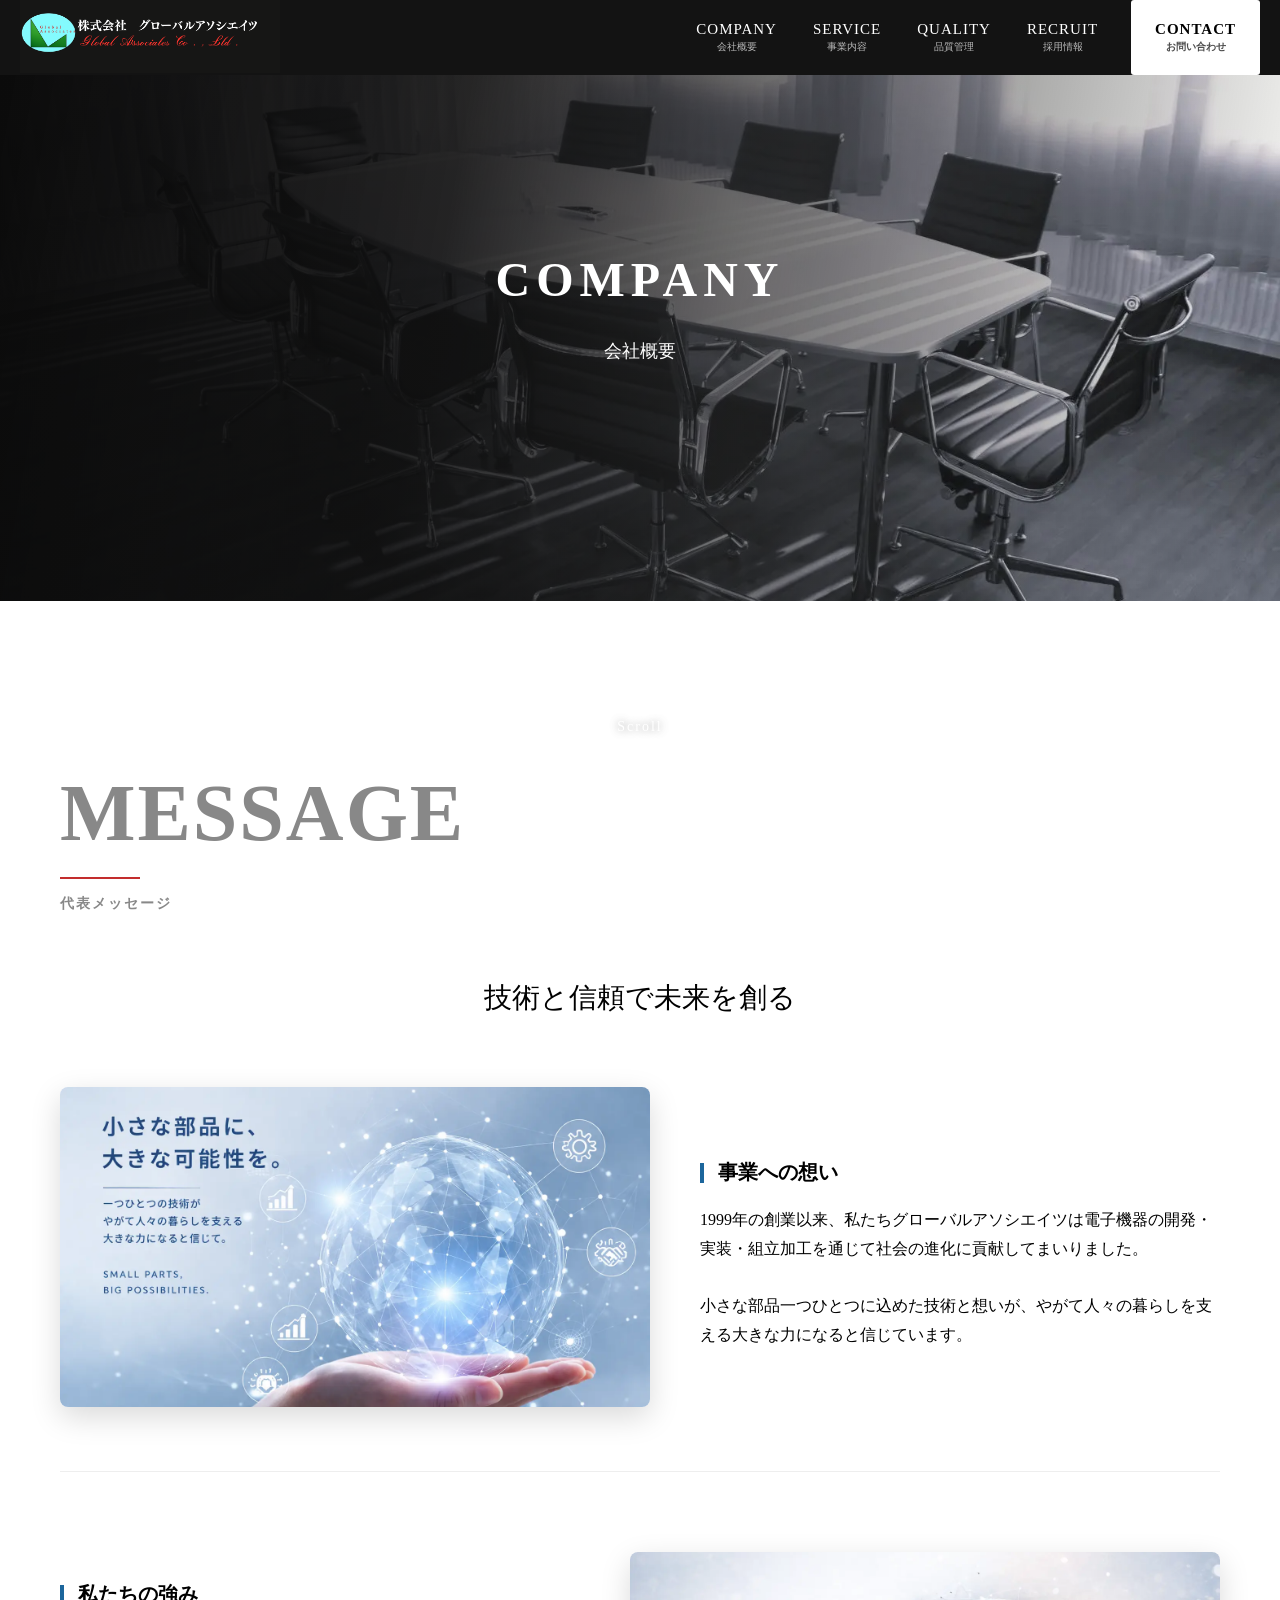
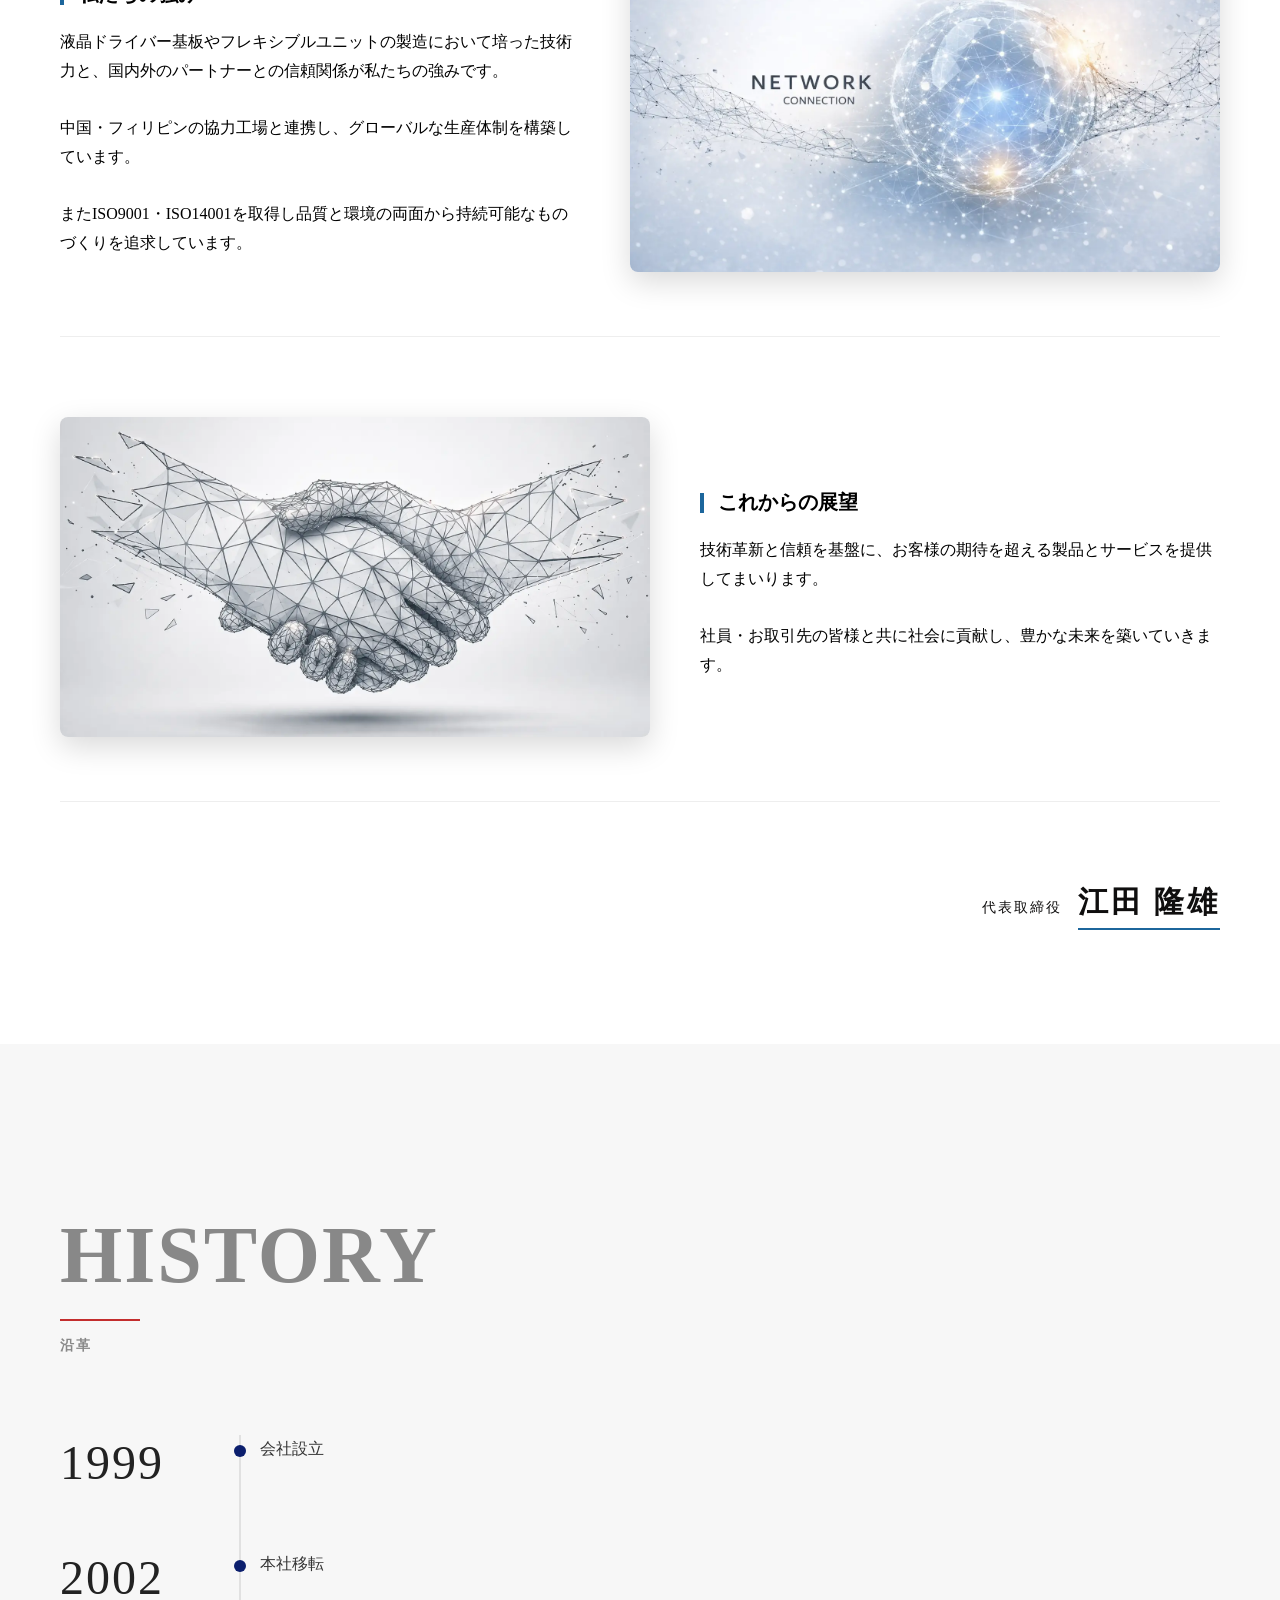
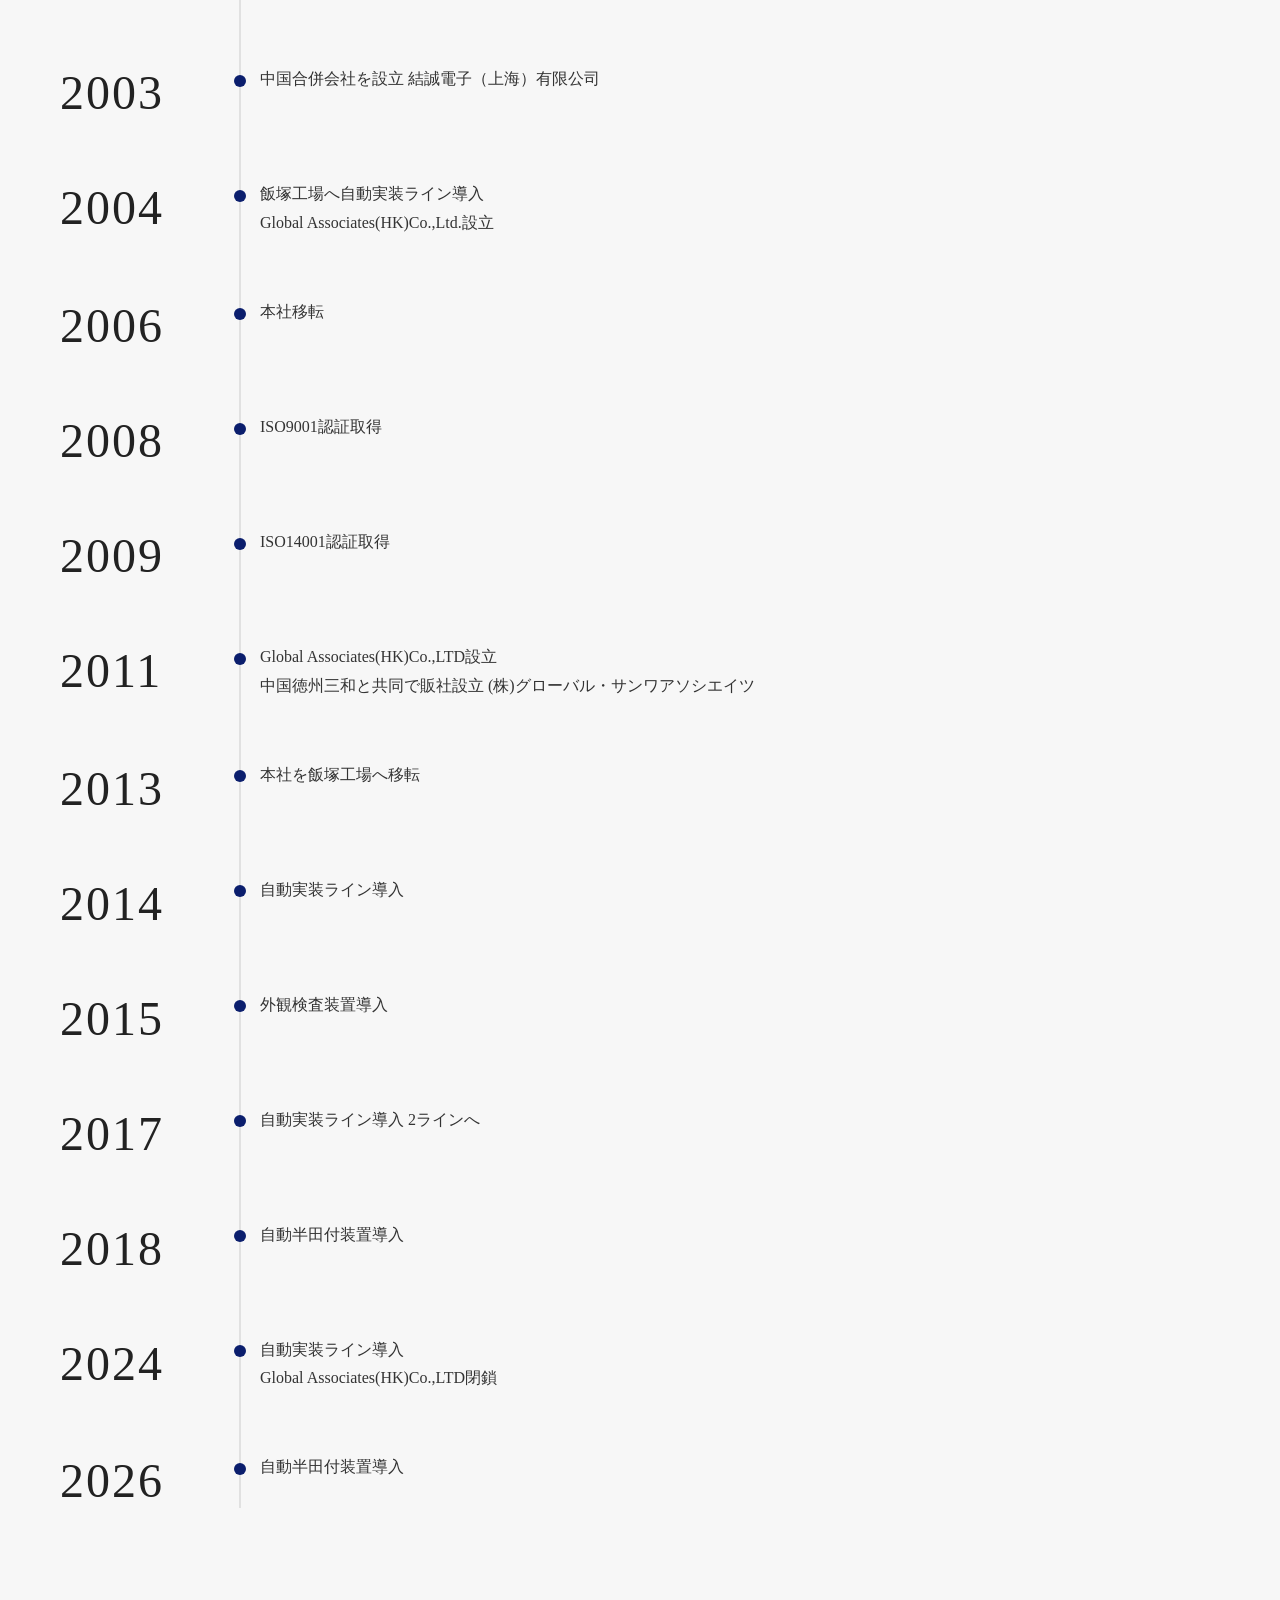
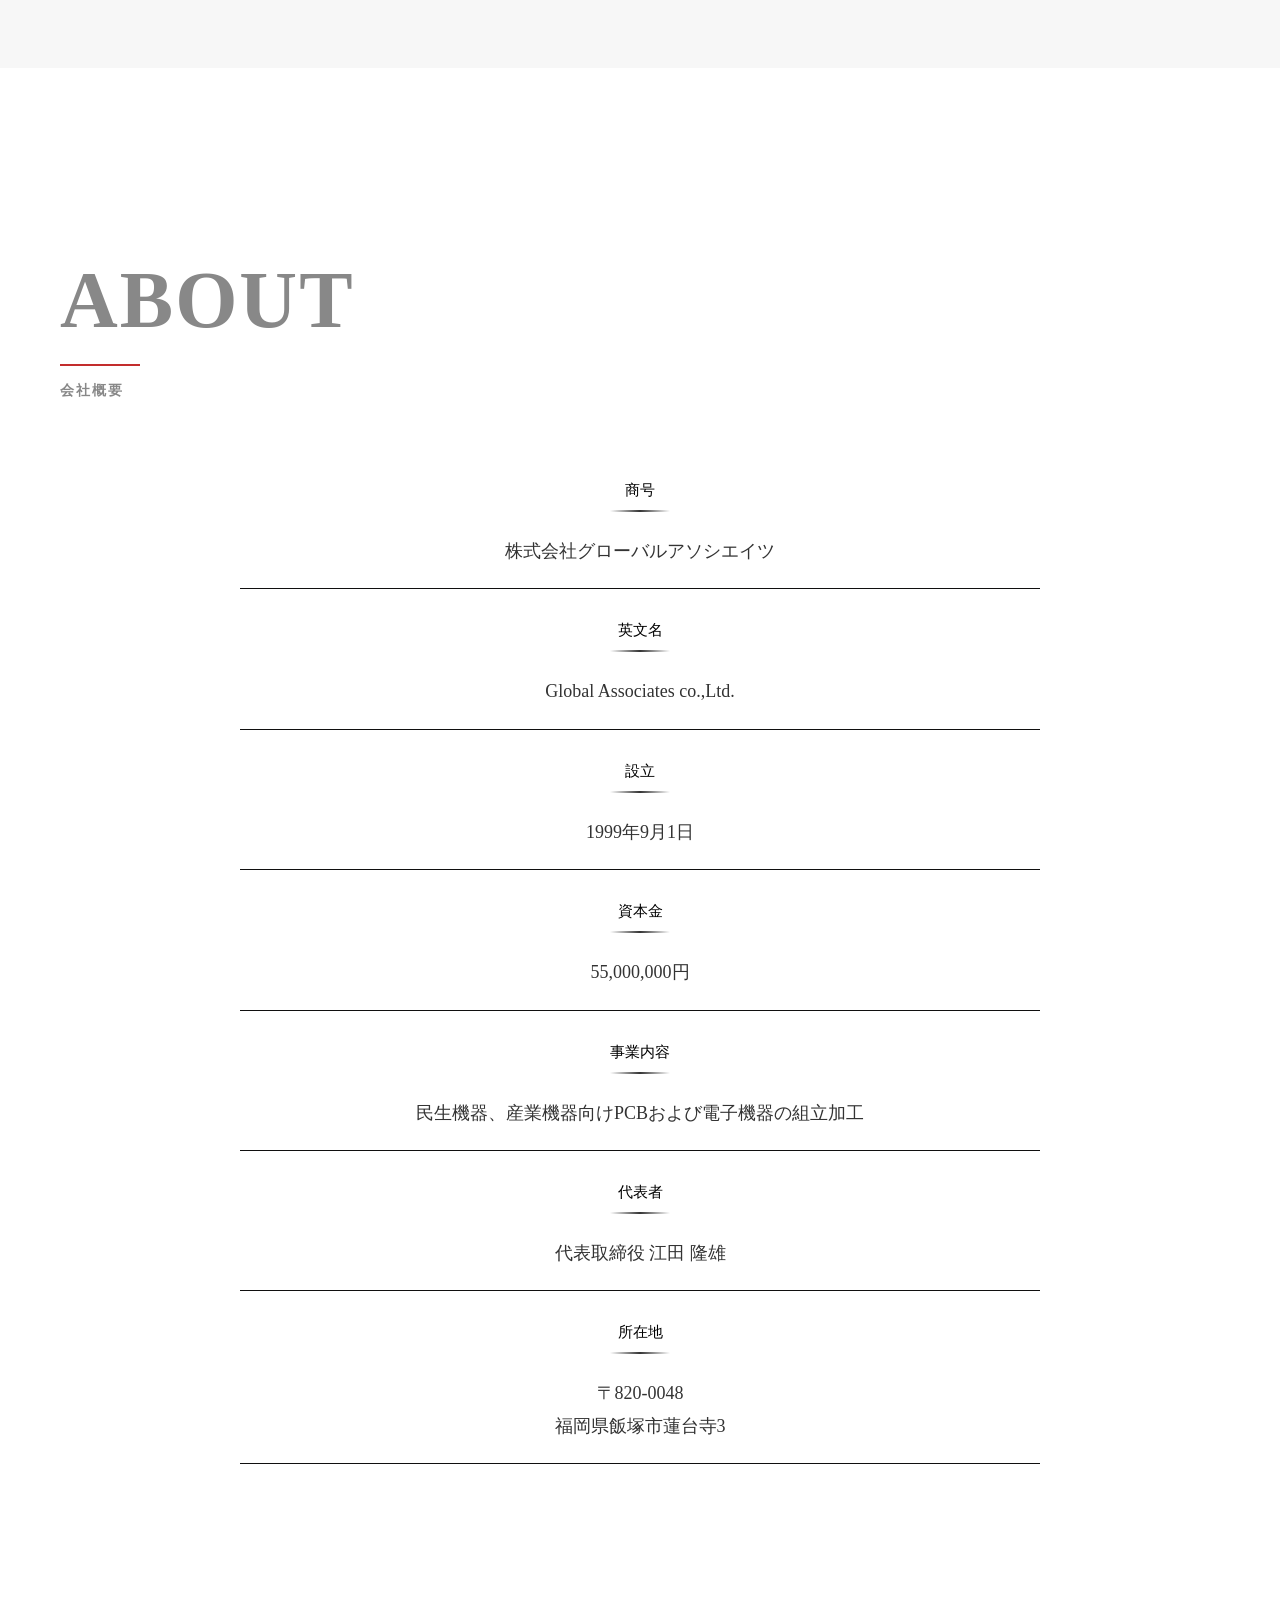
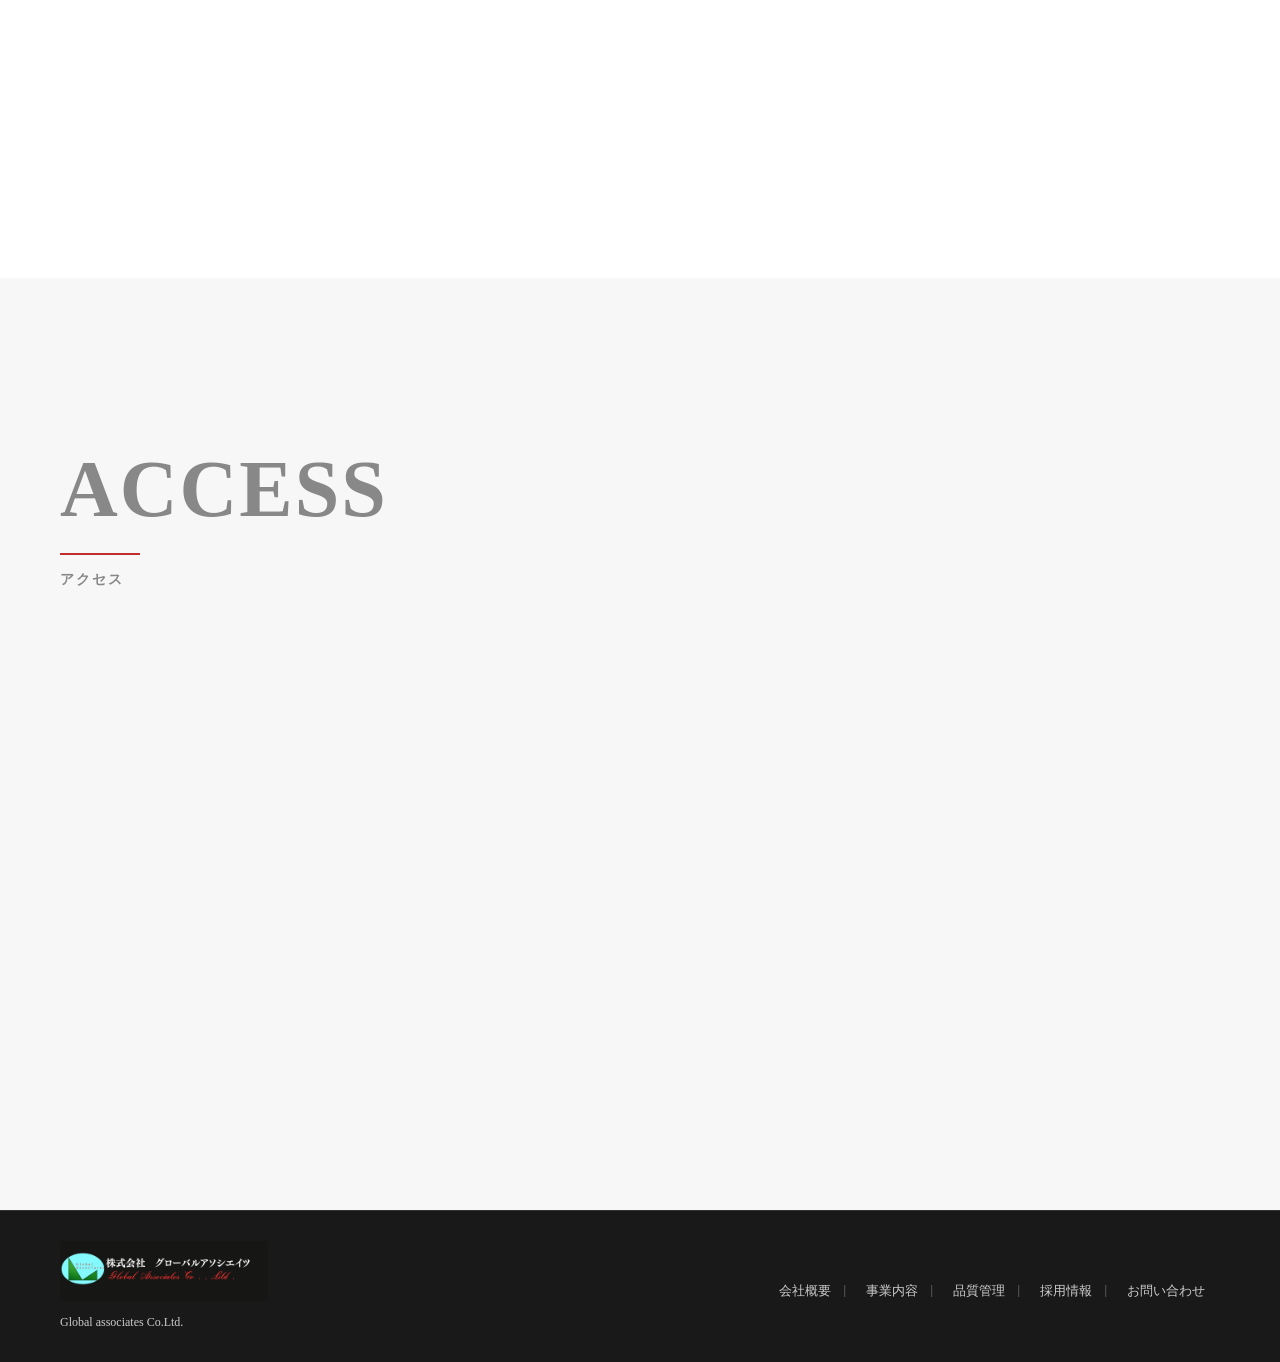
==== company/index.html @ 2a660ce6 "Add files via upload" ====
<!DOCTYPE html>
<html lang="ja">
  <head>
    <meta charset="UTF-8">
    <meta name="viewport" content="width=device-width, initial-scale=1.0">
    <title>会社概要｜株式会社GLOBALASSOCIATES｜電子機器製造・基板実装（福岡）</title>
    <meta name="description" content="株式会社GLOBALASSOCIATESの会社概要。電子機器製造・基板実装を中心に、福岡を拠点とした事業内容、沿革、代表メッセージ、所在地などをご紹介します。">
    <meta name="format-detection" content="telephone=no">
    <meta name="robots" content="index, follow">
    <link rel="stylesheet" href="stylesheet.css">
    <link rel="stylesheet" href="responsive.css">
    <link rel="stylesheet" href="https://cdn.jsdelivr.net/npm/swiper@11/swiper-bundle.min.css">
    <script async src="https://www.googletagmanager.com/gtag/js?id=G-06NSMRG1YZ"></script>
    <script>
      window.dataLayer = window.dataLayer || [];
      function gtag(){dataLayer.push(arguments);}
      gtag('js', new Date());
      gtag('config', 'G-06NSMRG1YZ');
    </script>
  </head>
  <body>
    <!-- header-->
    <header class="header">
      <div class="container header-inner">
        <a href="../index.html" class="header-logo">
          <img src="../images/sanpul.png" alt="GLOBAL ASSOCIATES">
        </a>
        <nav class="header-nav">
          <a href="../company/" class="nav-item">
            <span class="nav-en">COMPANY</span>
            <span class="nav-ja">会社概要</span>
          </a>
          <a href="../service/" class="nav-item">
            <span class="nav-en">SERVICE</span>
            <span class="nav-ja">事業内容</span>
          </a>
          <a href="../quality/" class="nav-item">
            <span class="nav-en">QUALITY</span>
            <span class="nav-ja">品質管理</span>
          </a>
          <a href="../recruit/" class="nav-item">
            <span class="nav-en">RECRUIT</span>
            <span class="nav-ja">採用情報</span>
          </a>
          <a href="../contact/" class="nav-item contact-btn">
            <span class="nav-en">CONTACT</span>
            <span class="nav-ja">お問い合わせ</span>
          </a> 
        </nav>
        <div class="hamburger">
          <span></span>
          <span></span>
          <span></span>
        </div>
      </div>
    </header>
    <!-- page hero -->
    <div class="page-hero">
      <div class="container">
        <h1>COMPANY</h1>
        <p>会社概要</p>
      </div>
      <div class="scroll">
        <span>Scroll</span>
        <div class="scroll-line"></div>
      </div>
    </div>
    <!-- message -->
    <section class="message">
      <div class="container fade-up">
        <h2 class="section-title">
          MESSAGE
          <span>代表メッセージ</span>
        </h2>
        <h3 class="message-catch">
          技術と信頼で未来を創る
        </h3>
        <div class="message-block">
          <div class="message-img">
            <img src="../images/message_1.webp">
          </div>
          <div class="message-text">
            <h4>事業への想い</h4>
            <p>
              1999年の創業以来、私たちグローバルアソシエイツは電子機器の開発・実装・組立加工を通じて社会の進化に貢献してまいりました。<br><br>
              小さな部品一つひとつに込めた技術と想いが、やがて人々の暮らしを支える大きな力になると信じています。
            </p>
          </div>
        </div>
        <div class="message-block reverse">
          <div class="message-img">
            <img src="../images/message_2.webp">
          </div>
          <div class="message-text">
            <h4>私たちの強み</h4>
            <p>
              液晶ドライバー基板やフレキシブルユニットの製造において培った技術力と、国内外のパートナーとの信頼関係が私たちの強みです。<br><br>
              中国・フィリピンの協力工場と連携し、グローバルな生産体制を構築しています。<br><br>
              またISO9001・ISO14001を取得し品質と環境の両面から持続可能なものづくりを追求しています。
            </p>
          </div>
        </div>
        <div class="message-block">
          <div class="message-img">
            <img src="../images/message_3.webp">
          </div>
          <div class="message-text">
            <h4>これからの展望</h4>
            <p>
              技術革新と信頼を基盤に、お客様の期待を超える製品とサービスを提供してまいります。<br><br>
              社員・お取引先の皆様と共に社会に貢献し、豊かな未来を築いていきます。
            </p>
          </div>
        </div>
        <p class="ceo">
          代表取締役  
          <span>江田 隆雄</span>
        </p>
      </div>
    </section>
    <!-- HISTORY -->
    <section class="history">
      <div class="container fade-up">
        <h2 class="section-title">
          HISTORY
          <span>沿革</span>
        </h2>
        <div class="timeline">
          <div class="timeline-item">
            <div class="timeline-year">1999</div>
            <div class="timeline-line">
              <span class="dot"></span>
            </div>
            <div class="timeline-content">
              会社設立
            </div>
          </div>
          <div class="timeline-item">
            <div class="timeline-year">2002</div>
            <div class="timeline-line">
              <span class="dot"></span>
            </div>
            <div class="timeline-content">
              本社移転
            </div>
          </div>
          <div class="timeline-item">
            <div class="timeline-year">2003</div>
            <div class="timeline-line">
              <span class="dot"></span>
            </div>
            <div class="timeline-content">
              中国合併会社を設立  結誠電子（上海）有限公司
            </div>
          </div>
          <div class="timeline-item">
            <div class="timeline-year">2004</div>
            <div class="timeline-line">
              <span class="dot"></span>
            </div>
            <div class="timeline-content">
              飯塚工場へ自動実装ライン導入 <br>
              Global Associates(HK)Co.,Ltd.設立
            </div>
          </div>
          <div class="timeline-item">
            <div class="timeline-year">2006</div>
            <div class="timeline-line">
              <span class="dot"></span>
            </div>
            <div class="timeline-content">
              本社移転
            </div>
          </div>
          <div class="timeline-item">
            <div class="timeline-year">2008</div>
            <div class="timeline-line">
              <span class="dot"></span>
            </div>
            <div class="timeline-content">
              ISO9001認証取得
            </div>
          </div>
          <div class="timeline-item">
            <div class="timeline-year">2009</div>
            <div class="timeline-line">
              <span class="dot"></span>
            </div>
            <div class="timeline-content">
              ISO14001認証取得
            </div>
          </div>
          <div class="timeline-item">
            <div class="timeline-year">2011</div>
            <div class="timeline-line">
              <span class="dot"></span>
            </div>
            <div class="timeline-content">
              Global Associates(HK)Co.,LTD設立 <br>
              中国徳州三和と共同で販社設立 (株)グローバル・サンワアソシエイツ
            </div>
          </div>
          <div class="timeline-item">
            <div class="timeline-year">2013</div>
            <div class="timeline-line">
              <span class="dot"></span>
            </div>
            <div class="timeline-content">
              本社を飯塚工場へ移転
            </div>
          </div>
          <div class="timeline-item">
            <div class="timeline-year">2014</div>
            <div class="timeline-line">
              <span class="dot"></span>
            </div>
            <div class="timeline-content">
              自動実装ライン導入
            </div>
          </div>
          <div class="timeline-item">
            <div class="timeline-year">2015</div>
            <div class="timeline-line">
              <span class="dot"></span>
            </div>
            <div class="timeline-content">
              外観検査装置導入
            </div>
          </div>
          <div class="timeline-item">
            <div class="timeline-year">2017</div>
            <div class="timeline-line">
              <span class="dot"></span>
            </div>
            <div class="timeline-content">
              自動実装ライン導入 2ラインへ
            </div>
          </div>
          <div class="timeline-item">
            <div class="timeline-year">2018</div>
            <div class="timeline-line">
              <span class="dot"></span>
            </div>
            <div class="timeline-content">
              自動半田付装置導入
            </div>
          </div>
          <div class="timeline-item">
            <div class="timeline-year">2024</div>
            <div class="timeline-line">
              <span class="dot"></span>
            </div>
            <div class="timeline-content">
              自動実装ライン導入 <br>
              Global Associates(HK)Co.,LTD閉鎖
            </div>
          </div>
          <div class="timeline-item">
            <div class="timeline-year">2026</div>
            <div class="timeline-line">
              <span class="dot"></span>
            </div>
            <div class="timeline-content">
              自動半田付装置導入
            </div>
          </div>
        </div>
      </div>
    </section>
<!-- company  -->
    <section class="company-section">
      <div class="container fade-up">
        <h2 class="section-title">
          ABOUT
          <span>会社概要</span>
        </h2>
        <div class="company-inner">
          <div class="company-content">
            <div class="company-list">
              <div class="company-item fade-in-left">
                <p class="company-heading">商号</p>
                <p class="company-detail">株式会社グローバルアソシエイツ</p>
              </div>
              <div class="company-item fade-in-left">
                <p class="company-heading">英文名</p>
                <p class="company-detail">Global Associates co.,Ltd.</p>
              </div>
              <div class="company-item fade-in-left">
                <p class="company-heading">設立</p>
                <p class="company-detail">1999年9月1日</p>
              </div>
              <div class="company-item fade-in-left">
                <p class="company-heading">資本金</p>
                <p class="company-detail">55,000,000円</p>
              </div>
              <div class="company-item fade-in-left">
                <p class="company-heading">事業内容</p>
                <p class="company-detail"> 民生機器、産業機器向けPCBおよび電子機器の組立加工</p>
              </div>
              <div class="company-item fade-in-left">
                <p class="company-heading">代表者</p>
                <p class="company-detail">代表取締役 江田 隆雄</p>
              </div>
              <div class="company-item fade-in-left">
                <p class="company-heading">所在地</p>
                <p class="company-detail">
                  〒820-0048<br>
                  福岡県飯塚市蓮台寺3
                </p>
              </div>
              <div class="company-item fade-in-left">
                <p class="company-heading">TEL</p>
                <p class="company-detail">0948-43-3740</p>
              </div>
              <div class="company-item fade-in-left">
                <p class="company-heading">FAX</p>
                <p class="company-detail">0948-43-3741</p>
              </div>
            </div>
          </div>  
        </div>
      </div>
    </section>
<!-- access -->
    <section class="access">
      <div class="container fade-up">
        <h2 class="section-title">
          ACCESS
          <span>アクセス</span>
        </h2>
        <div class="map">
          <iframe src="https://www.google.com/maps/embed?pb=!1m18!1m12!1m3!1d106283.47685586965!2d130.49012949726563!3d33.64786769999999!2m3!1f0!2f0!3f0!3m2!1i1024!2i768!4f13.1!3m3!1m2!1s0x35417f89cad2dd1b%3A0xeb2f966aa0792406!2zKOagqinjgrDjg63jg7zjg5Djg6vjgqLjgr3jgrfjgqjjgqTjg4Qg5pys56S-!5e0!3m2!1sja!2sjp!4v1773584169128!5m2!1sja!2sjp" width="600" height="450" style="border:0;" allowfullscreen="" loading="lazy" referrerpolicy="no-referrer-when-downgrade"></iframe>
        </div>
      </div>
    </section>
    <!-- footer -->
    <a href="#" class="page-top">↑</a>
    <footer class="footer">
      <div class="container footer-inner">
        <div class="footer-left">
          <a href="../index.html" class="footer-logo">
            <img src="../images/sanpul.png" alt="GLOBAL ASSOCIATES">
          </a>
          <p>Global associates Co.Ltd.</p>
        </div>
        <nav class="footer-nav">
          <a href="../company/">会社概要</a>
          <a href="../service/">事業内容</a>
          <a href="../quality/">品質管理</a>
          <a href="../recruit/">採用情報</a>
          <a href="../contact/">お問い合わせ</a>
        </nav>
      </div>
    </footer>
    <script src="https://cdn.jsdelivr.net/npm/swiper@11/swiper-bundle.min.js"></script>
    <script src="script.js"></script>
  </body>
</html>
---- company/stylesheet.css ----
/* =================
  共通
================= */
* {
  box-sizing: border-box;
}

body {
  margin: 0;
  font-family: "Hiragino Kaku Gothic ProN";
}

a {
  text-decoration: none;
}

.container {
  max-width: 1200px;
  margin: 0 auto;
  padding: 0 20px;
}

@keyframes fadeUp{
  0%{
  opacity:0;
  transform:translateY(40px);
  }
  100%{
  opacity:0.9;
  transform:translateY(0);
  }
}

@keyframes fadeIn{
  0%{ opacity:0; }
  100%{ opacity:0.7; }
}

/* アニメーション共通 */
.fade-up {
  opacity: 0;
  transform: translateY(40px);
  transition: 1s;
}

.fade-up.show {
  opacity: 1;
  transform: translateY(0);
}

/* セクション区切り */
.section-divider {
  width: 100%;
  background: #fff;
  padding: 120px 0;
  display: flex;
  justify-content: center;
  align-items: center;
}

.section-divider-line {
  display: block;
  width: 85%;
  height: 1px;
  background: linear-gradient(
    to right,
    transparent 0%,
    rgba(0, 0, 0, 0.08) 15%,
    rgba(0, 0, 0, 0.22) 50%,
    rgba(0, 0, 0, 0.08) 85%,
    transparent 100%
  );
}

/* =================
  header
================= */

.header {
  height: 75px;
  background: #131313;
  position: fixed;
  top: 0;
  width: 100%;
  z-index: 1000;
  transition: transform 0.3s;
}

.header .container {
  max-width: 1400px;
}

.header.hide {
  transform: translateY(-100%);
}

.header-inner {
  display: flex;
  justify-content: space-between;
  align-items: center;
  height: 100%;
}

.header-logo img {
  height: 75px;
}

/* ナビ */
.header-nav {
  display: flex;
  align-items: center;
}

.nav-item {
  display: flex;
  flex-direction: column;
  align-items: center;
  justify-content: center;
  height: 75px;
  padding: 0 18px;
  color: #fff;
  position: relative;
}

.nav-en {
  font-size: 15px;
  letter-spacing: 1px;
}

.nav-ja {
  font-size: 10px;
  opacity: 0.7;
  margin-top: 2px;
}

/* ホバー線 */
.nav-item::after {
  content: "";
  position: absolute;
  bottom: 8px;
  left: 50%;
  width: 0;
  height: 2px;
  background: #fff;
  transform: translateX(-50%);
  transition: 0.3s;
}

.nav-item:hover::after {
  width: 60%;
}

.nav-item:hover {
  background-color: rgba(255, 255, 255, 0.264);
}

/* お問い合わせボタン */
.contact-btn {
  margin-left: 15px;
  padding: 8px 24px;
  background: #fff;
  color: #000;
  border-radius: 3px;
  font-weight: bold;
  position: relative;
  overflow: hidden;
}

.contact-btn::before {
  content: "";
  position: absolute;
  left: 0;
  top: 0;
  width: 0;
  height: 100%;
  background: #000;
  transition: 0.3s;
  z-index: 0;
}

.contact-btn span {
  position: relative;
  z-index: 1;
}

.contact-btn:hover {
  color: #fff;
}

.contact-btn:hover::before {
  width: 100%;
}

.hamburger {
  display: none;
  width: 30px;
  height: 22px;
  position: relative;
  cursor: pointer;
  z-index: 1000;
}

.hamburger span {
  position: absolute;
  width: 100%;
  height: 2px;
  background: #fff;
  left: 0;
  transition: 0.3s;
}

.hamburger span:nth-child(1) { top: 0; }
.hamburger span:nth-child(2) { top: 10px; }
.hamburger span:nth-child(3) { top: 20px; }

.hamburger.active span:nth-child(1) {
  transform: rotate(45deg);
  top: 10px;
}

.hamburger.active span:nth-child(2) {
  opacity: 0;
}

.hamburger.active span:nth-child(3) {
  transform: rotate(-45deg);
  top: 10px;
}

.scroll{
  position:absolute;
  bottom:115px;
  left:50%;
  transform:translateX(-50%);
  text-align:center;
  font-size:14px;
  letter-spacing:2px;
  opacity:0.7;
  animation:fadeIn 2s ease forwards;
  animation-delay:1.5s;
  text-shadow:0 0 10px rgba(0,0,0,0.8);
}

.scroll-line{
  width:2px;
  height:40px;
  background:rgba(255,255,255,0.3);
  margin:10px auto 0;
  position:relative;
  overflow:hidden;
}

.scroll-line::after{
  content:"";
  position:absolute;
  top:-40px;
  left:0;
  width:100%;
  height:40px;
  background:white;
  animation:scrollMove 1.6s infinite;
}

@keyframes scrollMove{
  0%{
  transform:translateY(-20px);
  opacity:0;
  }
  50%{
  opacity:1;
  }
  100%{
  transform:translateY(50px);
  opacity:0;
  }
}

/* =========================
company page
========================= */

.page-hero{
padding:220px 0 220px;
background:
  linear-gradient(
    100deg,
    rgba(10,10,10,1) 0%,
    rgba(15,15,15,0.9) 35%,
    rgba(30,30,30,0.6) 60%,
    rgba(0,0,0,0) 100%
  ),
  url("../images/offiss.webp");
background-size:cover;
background-position:center;
text-align:center;
color:white;
}

.page-hero h1{
font-size:48px;
letter-spacing:6px;
}

.page-hero p{
font-size:18px;
margin-top:10px;
}

.section-title{
  display:block;
  font-size:80px;
  letter-spacing:2px;
  color:#888;
  margin-bottom:px;
  text-align:left;
}

.section-title span{
display:block;
font-size:14px;
color:#888;
margin-top:18px;
position:relative;
padding-top:18px;
}

.section-title span::before{
content:"";
position:absolute;
top:0;
left:0;
width:80px;
height:2px;
background:#c32d2d;
}

.message{
padding:100px 0;
}

.message-catch{
font-size:28px;
margin-bottom:70px;
text-align:center;
font-weight:500;
}

.message-block{
display:flex;
gap:50px;
margin-bottom:80px;
align-items:center;
border-bottom:1px solid #eee;
padding-bottom:60px;
}

.reverse{
flex-direction:row-reverse;
}

.message-img,
.message-text{
flex:1;
}

.message-img img{
width:100%;
height:320px;
object-fit:cover;
border-radius:8px;
box-shadow:0 10px 30px rgba(0,0,0,0.15);
}

.message-text{
max-width:520px;
}

.message-text h4{
font-size:20px;
margin-bottom:20px;
position:relative;
padding-left:18px;
}

.message-text h4::before{
content:"";
position:absolute;
left:0;
top:4px;
width:4px;
height:20px;
background:#1c669c;
}

.message-text p{
line-height:1.8;
}


.ceo{
text-align:right;
margin-top:60px;
font-family: 'Noto Serif JP', serif;
font-size:14px;
color:#0f0e0e;
letter-spacing:2px;
}

.ceo span{
display:inline-block;
font-size:30px;
font-weight:bold;
letter-spacing:3px;
border-bottom:2px solid #1c669c;
padding-bottom:5px;
margin-left:10px;
}

.fade-up{
  opacity:0;
  transform:translateY(40px);
  transition:all 1s;
}

.fade-up.show{
  opacity:1;
  transform:translateY(0);
}

/* =====================
   HISTORY
===================== */

.history {
  padding: 100px 0;
  background-color: #f7f7f7;
}
.timeline {
  margin-top: 80px;
  position: relative;
}

/* 縦ライン */
.timeline::before {
  content: "";
  position: absolute;
  left: 180px;
  transform: translateX(-50%);
  top: 0;
  width: 1px;
  height: 100%;
  background: #ccc;
}

.timeline-item {
  display: grid;
  grid-template-columns: 160px 40px 1fr;
  align-items: start;
  margin-bottom: 60px;
}

/* 年号 */
.timeline-year {
  font-size: 48px;
  font-weight: 300;
  letter-spacing: 2px;
  color: #222;
}

/* ライン中央 */
.timeline-line {
  position: relative;
  display: flex;
  justify-content: center;
}

/* ドット */
.dot {
  position: absolute;
  top: 0.6em; /* ←ここが超重要 */
  left: 50%;
  transform: translate(-50%, 0);
  width: 12px;
  height: 12px;
  background: #0b1e6d;
  border-radius: 50%;
}

/* テキスト */
.timeline-content {
  font-size: 16px;
  line-height: 1.8;
  color: #333;
}

/* COMPANY */

.company-section{
padding:120px 0;
background:#fff;
}

.company-title{
font-size:60px;
font-weight:700;
text-align:left;
letter-spacing:5px;
color:#888;
}

.company-sub{
text-align:left;
margin-top:10px;
margin-bottom:80px;
color:#555;
}

.company-inner{
  position:relative;
  text-align: center;
}

.company-content{
  position:relative;
  z-index:2;
}

.company-list{
max-width:800px;
margin:0 auto;
}

.company-item{
margin-bottom:17px;
padding-bottom:3px;
border-bottom:1px solid #100f0f;
text-align: center;
}

.company-heading{
  position: relative;
  display: inline-block;
  font-size: 15px;
  margin-bottom: 5px;
}

.company-heading::after {
  content: "";
  display: block;
  width: 60px;
  height: 2px;
  margin: 10px auto 0;
  background: linear-gradient(90deg, transparent, #333, transparent);
}

.company-detail{
font-size:18px;
color:#333;
line-height:1.8;
font-weight:500;
}

.fade-in-left {
  opacity: 0;
  transform: translateX(-30px);
  transition: all 0.8s ease;
}

.fade-in-left.active {
  opacity: 1;
  transform: translateX(0);
}

/* ACCESS */

.access{
padding:100px 0;
background:#f7f7f7;

}

.map iframe{
width:100%;
height:450px;
border:0;
background:#f7f7f7;
}

@media(max-width:768px){

.message-block{
flex-direction:column;
}

.reverse{
flex-direction:column;
}

.page-hero{
padding:160px 0 80px;
}

.page-hero h1{
font-size:32px;
}

.company-table th{
width:120px;
}

}

/* page-top */

.page-top{
position:fixed;
right:30px;
bottom:30px;
width:50px;
height:50px;
background:#000;
color:#fff;
display:flex;
align-items:center;
justify-content:center;
text-decoration:none;
font-size:20px;
border-radius:50%;
opacity:0;
visibility:hidden;
transition:0.3s;
z-index:1000;
}

.page-top.show{
opacity:1;
visibility:visible;
}

.page-top:hover{
background:#333;
}

html{
scroll-behavior:smooth;
}

/* =================
  footer
================= */
.footer {
  background: #191919;
  border-top: 1px solid #333;
  padding: 30px 0 20px;
}

.footer-inner {
  display: flex;
  justify-content: space-between;
  align-items: center;
}

.footer-logo img {
  height: 60px;
}

.footer-left p {
  margin-top: 10px;
  font-size: 12px;
  color: #ccc;
}

.footer-nav {
  display: flex;
  gap: 20px;
  flex-wrap: wrap;
}

.footer-nav a {
  color: #ccc;
  font-size: 13px;
  position: relative;
  padding-right: 15px;
}

.footer-nav a:not(:last-child)::after {
  content: "|";
  position: absolute;
  right: 0;
  color: #777;
}

.footer-nav a:hover {
  color: #fff;
}
---- company/responsive.css ----
/* =================
  タブレット
================= */

@media (max-width: 768px) {

  .menu-icon {
    display: block;
  }

  .footer-inner {
    flex-direction: column;
    gap: 20px;
    text-align: center;
  }

}

/* =================
  スマホ
================= */

@media (max-width: 480px) {

  .container {
    padding: 0 15px;
  }

  .nav-en {
    font-size: 13px;
  }

  .nav-ja {
    font-size: 9px;
  }

}

@media (max-width: 768px) {
  .hero-container {
    margin-left: 20px;
  }

  .hero-title {
    font-size: 28px;
  }

  .hero-text {
    font-size: 16px;
  }

  .hero-en {
    font-size: 16px;
  }
}

@media (max-width: 768px) {
  .about-left .section-title,
  .service-title-inner .section-title,
  .quality-left .section-title,
  .news-left .section-title {
    font-size: 40px;
    line-height: 1;
    margin-bottom: 8px;
  }

  .about-left .section-subtitle,
  .service-title-inner .section-subtitle,
  .quality-left .section-subtitle,
  .news-left .section-subtitle {
    font-size: 14px;
    margin: 0;
  }
}

/* =================
  header
================= */

@media screen and (max-width: 768px) {

  .header-nav {
    display: flex;
    position: fixed;
    top: 45px;
    right: -100%;
    width: 30%;
    height: calc(100vh - 75px);
    background: #111;
    flex-direction: column;
    align-items: center;
    justify-content: center;
    gap: 30px;
    transition: 0.3s;
  }

  .nav-item {
    color: #fff;
    font-size: 18px;
  }

  .header-nav.active {
    right: 0;
  }

  .hamburger {
    display: block;
  }

 .contact-btn {
    color: #000;
    background: #fff;
    margin-left: 0;
    width:75%;
    text-align: center;
    height: 50px;        
    display: flex;         
    align-items: center;   
    justify-content: center;
  }

}

@media screen and (max-width: 768px) {

  .header-nav {
    display: flex;
    position: fixed;
    top: 45px;
    right: -100%;
    width: 30%;
    height: calc(100vh - 75px);
    background: #111;
    flex-direction: column;
    align-items: center;
    justify-content: center;
    gap: 30px;
    transition: 0.3s;
  }

  .nav-item {
    color: #fff;
    font-size: 18px;
  }

  .header-nav.active {
    right: 0;
  }

  .hamburger {
    display: block;
  }

 .contact-btn {
    color: #000;
    background: #fff;
    margin-left: 0;
    width:75%;
    text-align: center;
    height: 50px;        
    display: flex;         
    align-items: center;   
    justify-content: center;
  }

  .message-block {
    flex-direction: column;
  }

  .reverse {
    flex-direction: column;
  }

  .page-hero {
    position: relative;
    min-height: 50vh;
    padding: 75px 20px 0;
    display: flex;
    align-items: center;
    justify-content: center;
    background-position: center;
  }

  .page-hero .container {
    display: flex;
    flex-direction: column;
    align-items: center;
    justify-content: center;
  }

  .page-hero h1 {
    font-size: 28px;
    letter-spacing: 4px;
    line-height: 1.3;
    margin: 0 0 20px;
  }

  .page-hero p {
    font-size: 16px;
    margin: 0;
  }

  .scroll {
    bottom: 20px;
    font-size: 13px;
  }

  .scroll-line {
    height: 32px;
  }

  .scroll-line::after {
    height: 32px;
  }

  .company-table th {
    width: 120px;
  }

}
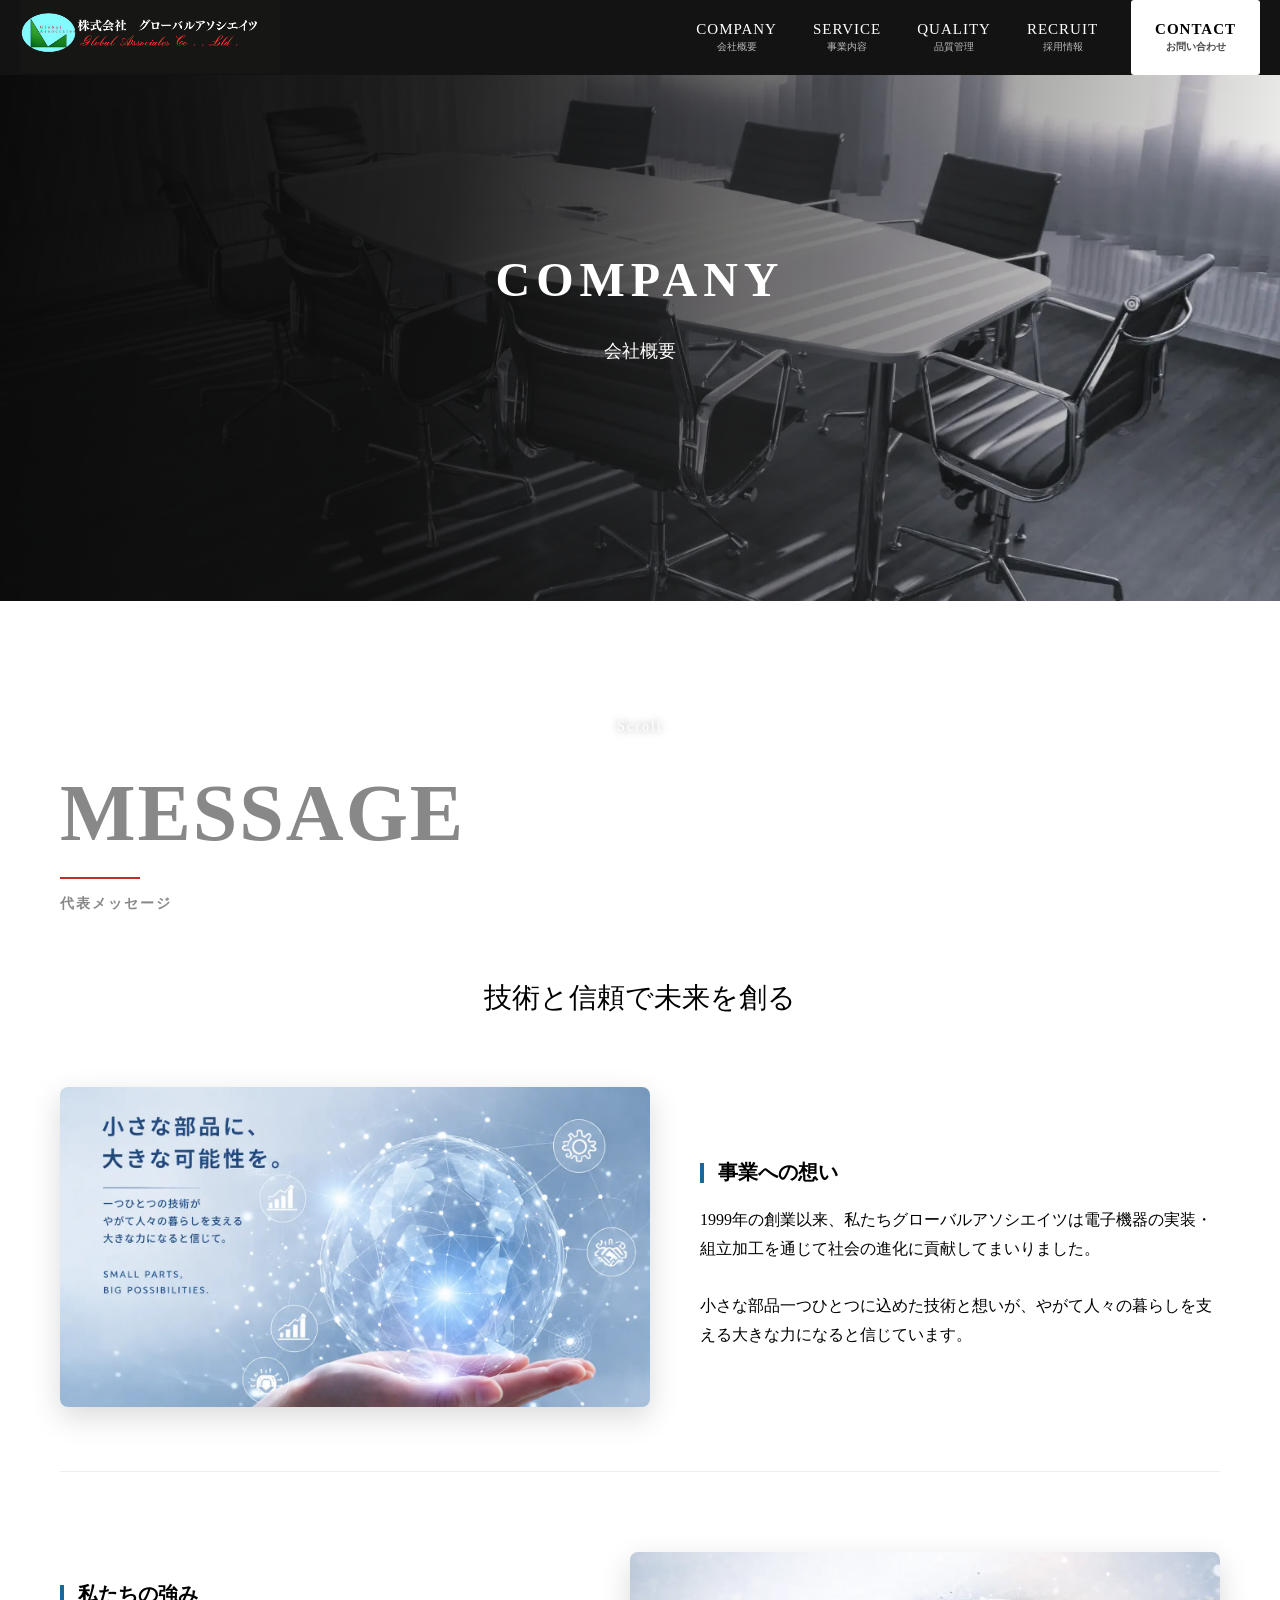
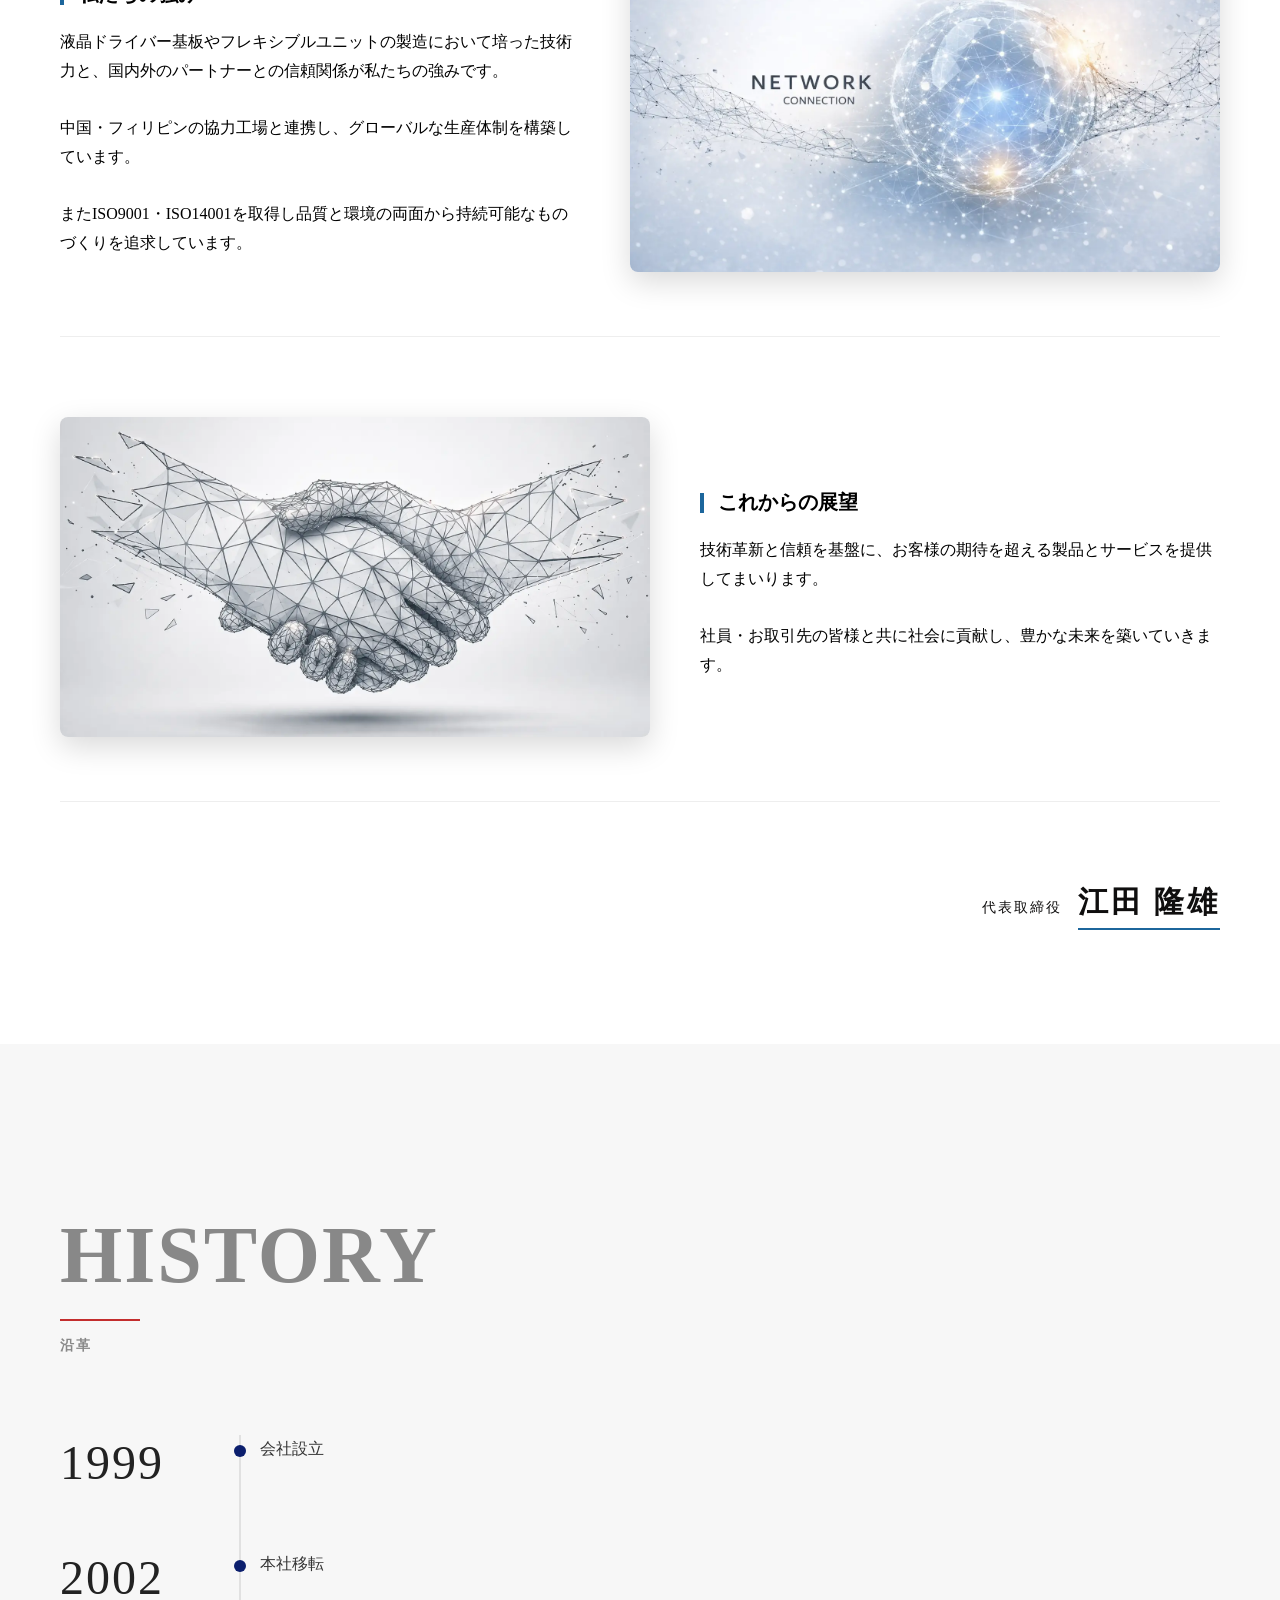
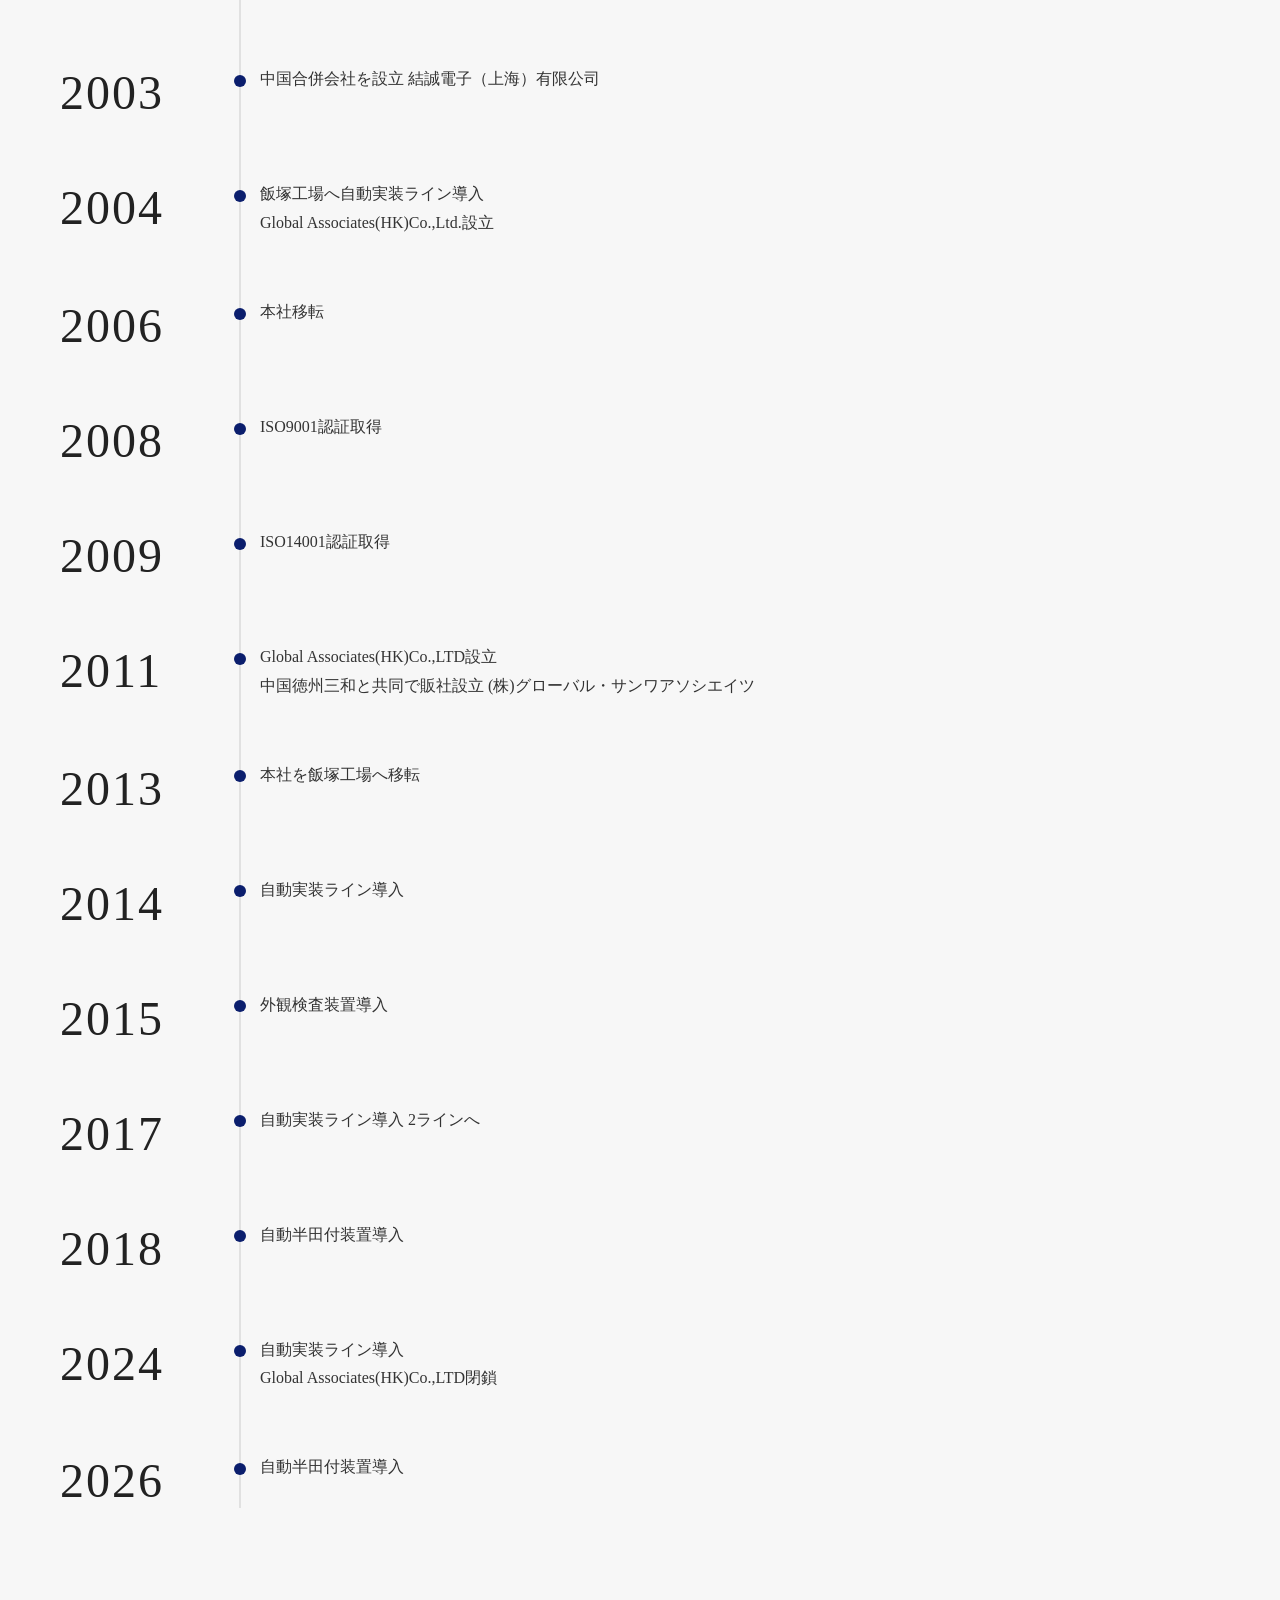
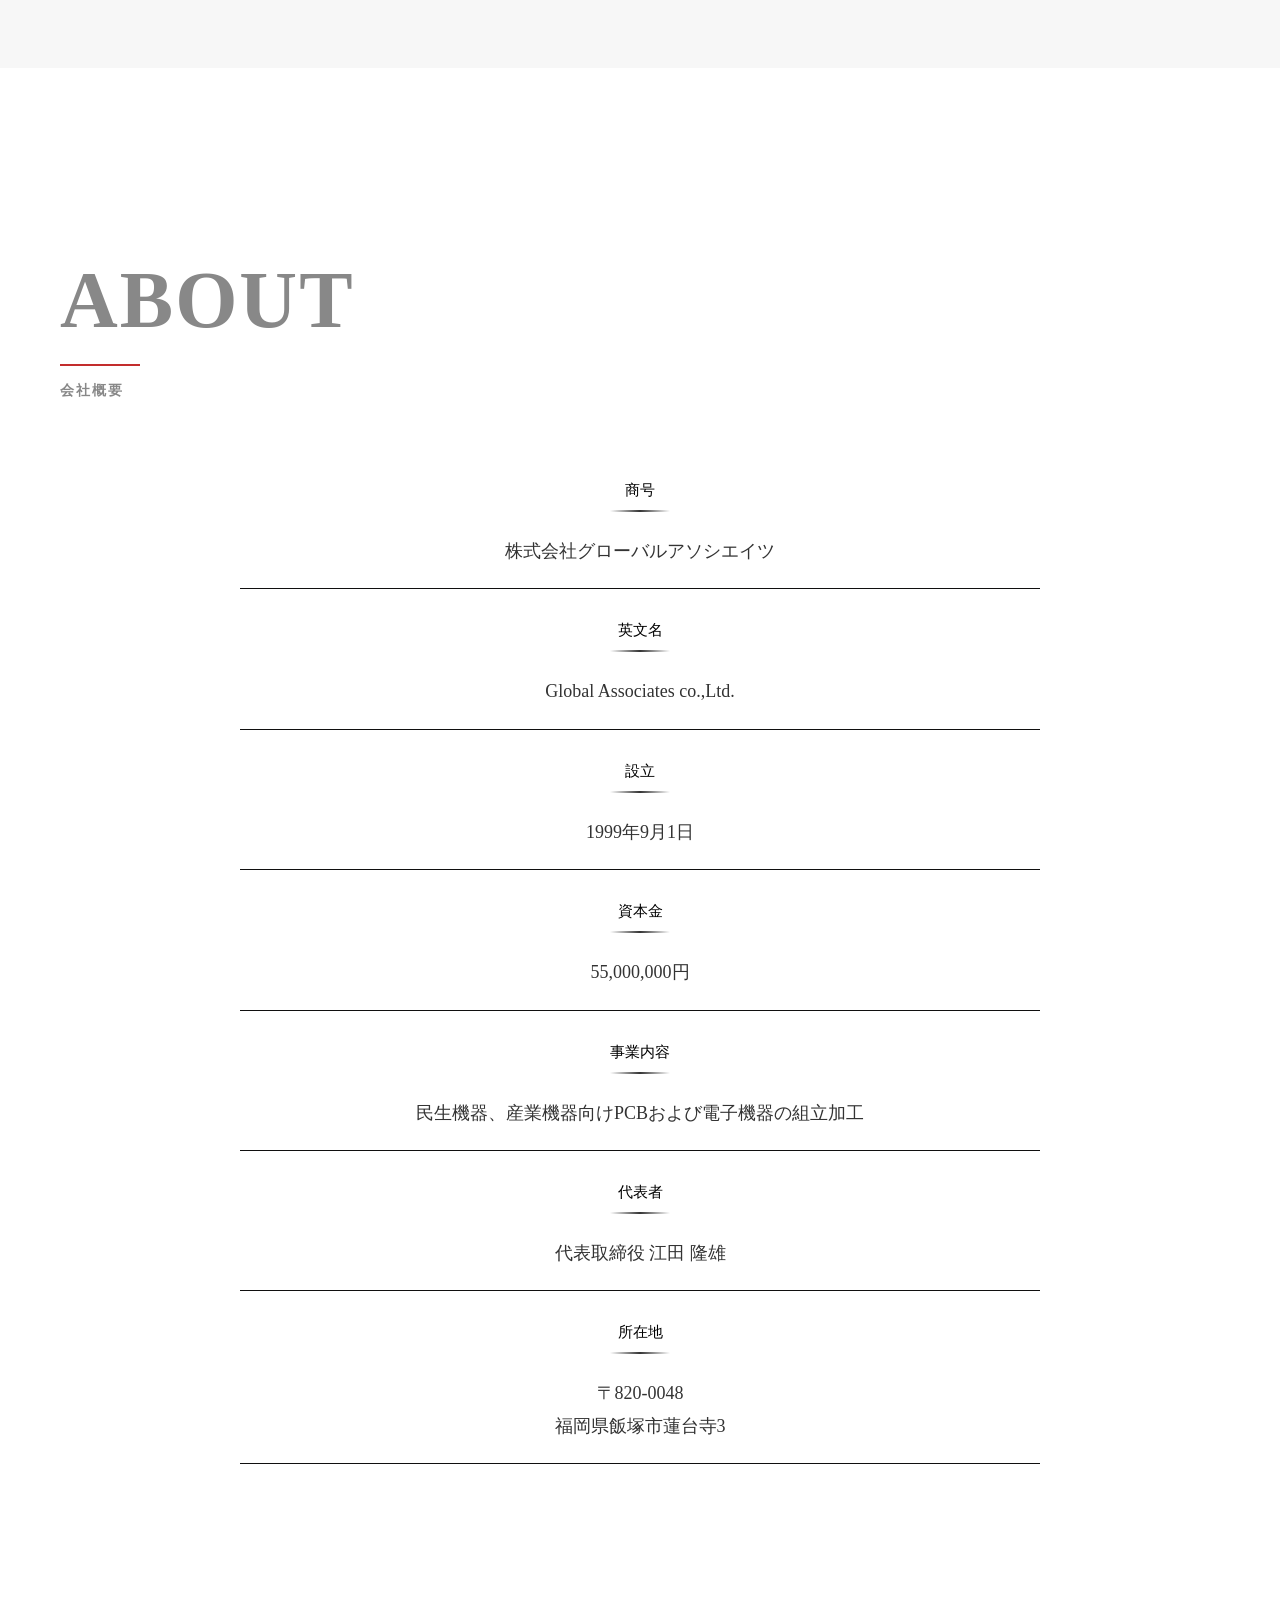
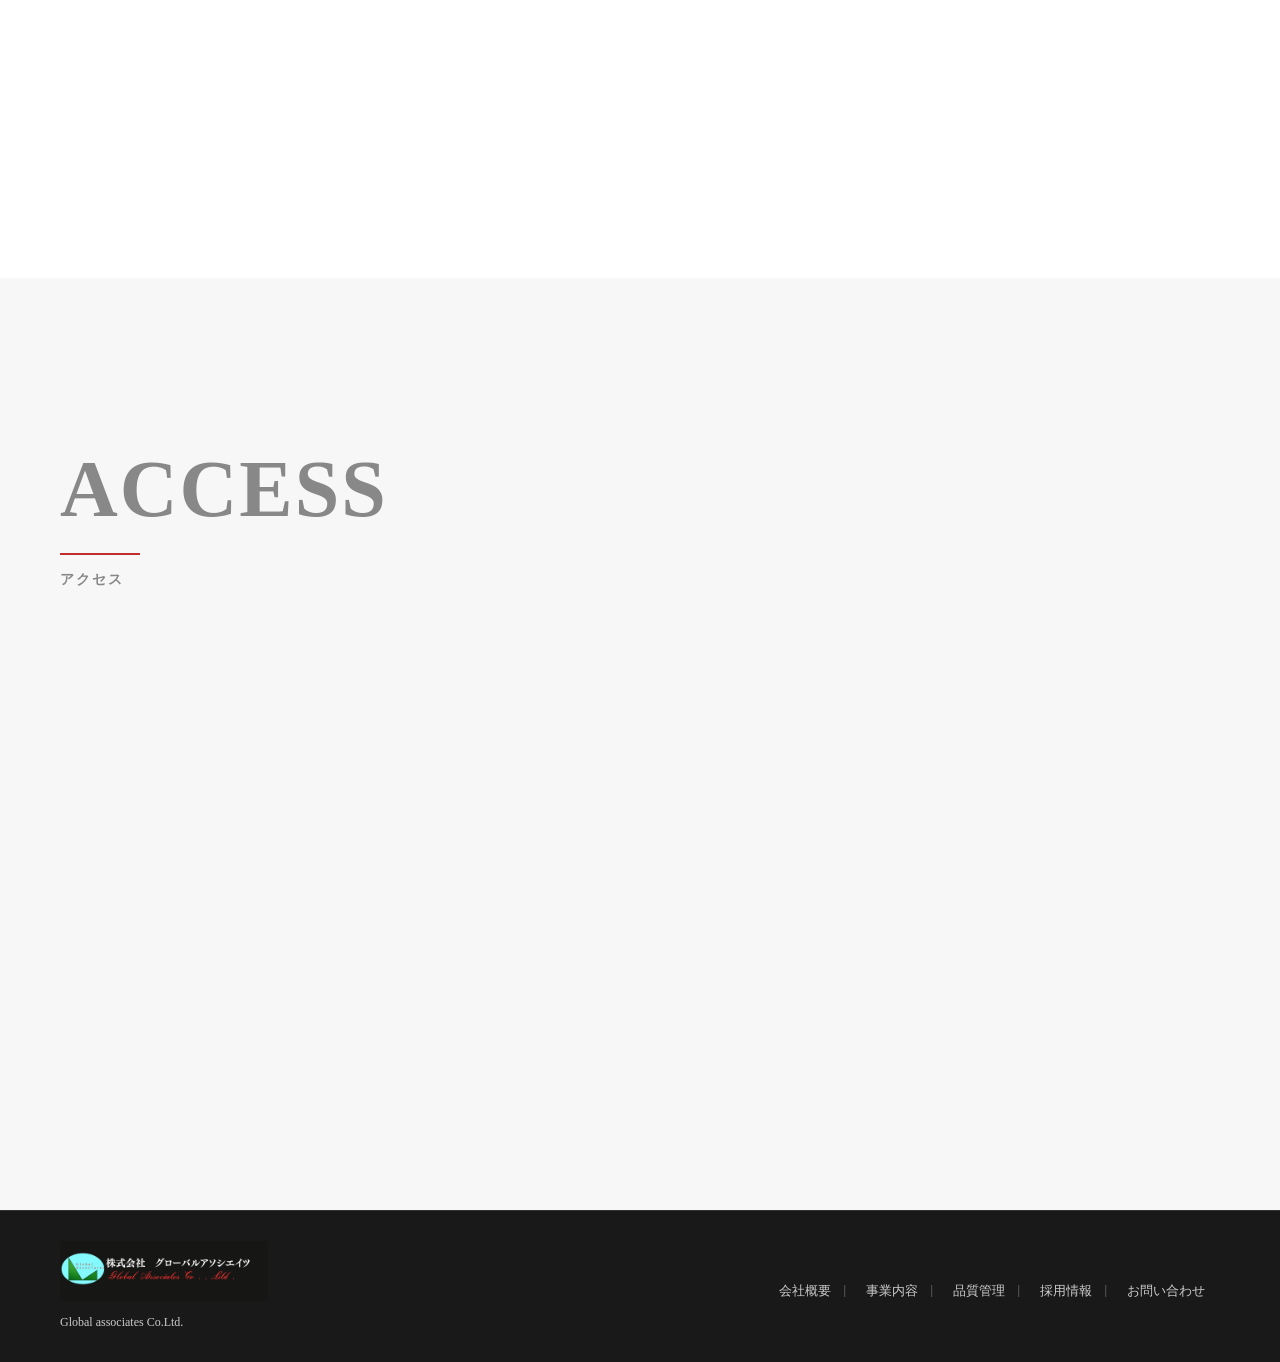
==== commit c4f13cf1: "Add files via upload" ====
--- a/company/index.html
+++ b/company/index.html
@@ -82,7 +82,7 @@
           <div class="message-text">
             <h4>事業への想い</h4>
             <p>
-              1999年の創業以来、私たちグローバルアソシエイツは電子機器の開発・実装・組立加工を通じて社会の進化に貢献してまいりました。<br><br>
+              1999年の創業以来、私たちグローバルアソシエイツは電子機器の実装・組立加工を通じて社会の進化に貢献してまいりました。<br><br>
               小さな部品一つひとつに込めた技術と想いが、やがて人々の暮らしを支える大きな力になると信じています。
             </p>
           </div>
